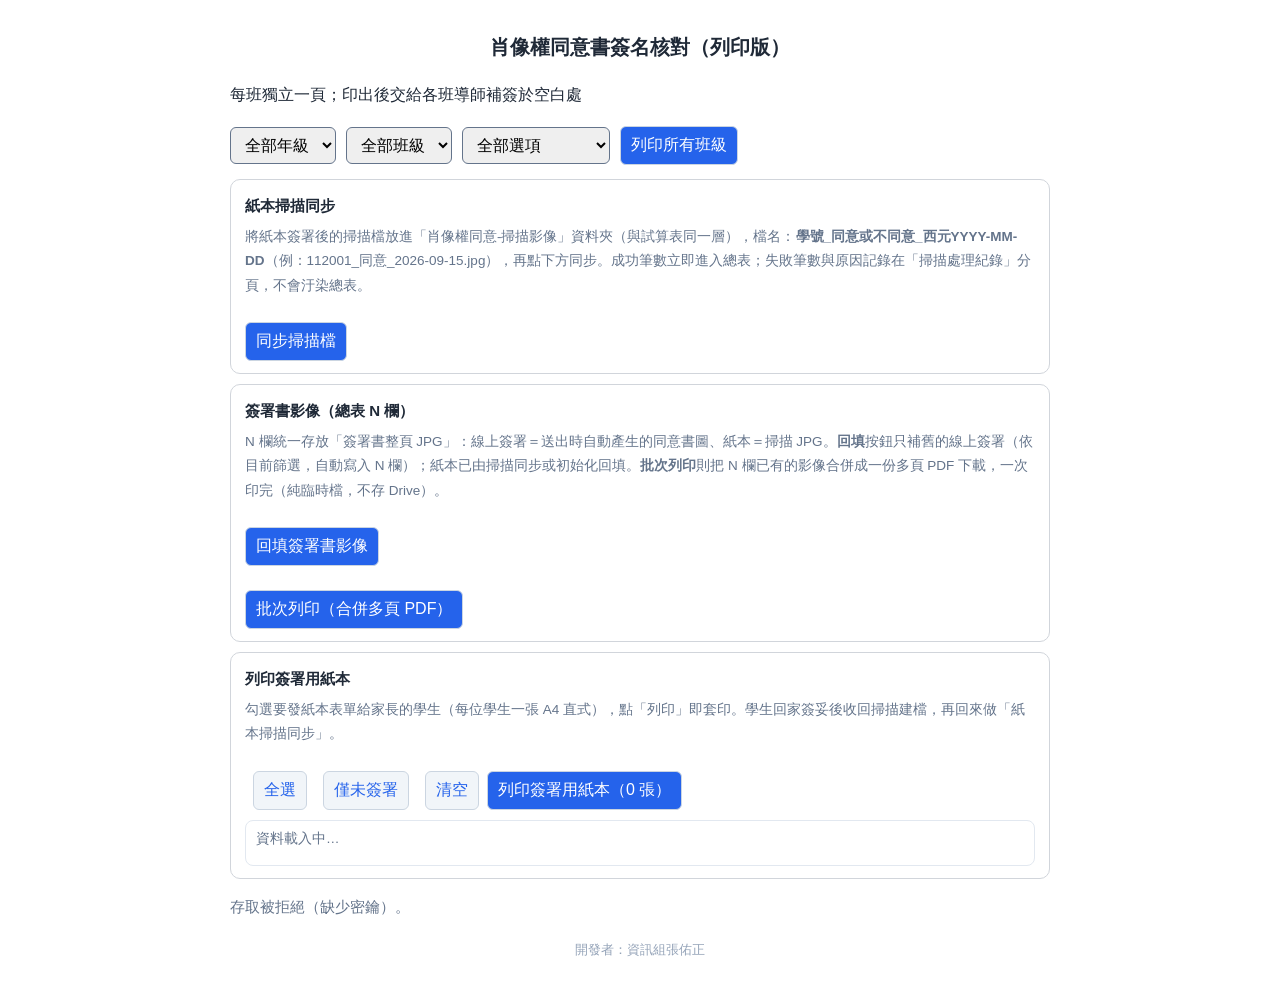
==== print.html @ b361d71b "Add files via upload" ====
<!DOCTYPE html>
<html lang="zh-Hant">
<head>
<meta charset="utf-8">
<meta name="viewport" content="width=device-width, initial-scale=1">
<title>簽名核對列印（給各班導師）</title>
<link rel="stylesheet" href="css/style.css?v=14">
<style>
/* ---- 列印版專用樣式（螢幕外觀） ---- */
#print-root .class-block{border:1px solid #e2e8f0;border-radius:8px;margin:14px 0;padding:10px 14px}
#print-root .class-block h2{margin:0 0 4px;font-size:18px}
.cls-summary{font-size:14px;color:#64748b;margin:0 0 8px}
#print-root table th,#print-root table td{text-align:center}
#print-root table td{padding:3px 5px}
/* 一班切成左右兩欄並排，30 人也能縮在兩面 A4 內 */
#print-root .cols{display:grid;grid-template-columns:1fr 1fr;gap:10px 16px;align-items:start}
#print-root .cols table{width:100%;table-layout:fixed}
/* 固定欄寬：學號 6 碼、座號 2 碼、選項 同意/不同意/未填寫、簽名佔其餘 */
#print-root .cols col.c1{width:17%}
#print-root .cols col.c2{width:10%}
#print-root .cols col.c3{width:23%}
#print-root .cols col.c4{width:50%}
#print-root .cols td{box-sizing:border-box;height:60px;padding:4px 5px;overflow:hidden}
#print-root .cols tbody tr{height:60px}
#print-root .cols td.c1,#print-root .cols td.c2,#print-root .cols td.c3{white-space:nowrap}
.teacher-footer{display:flex;justify-content:space-between;align-items:flex-start;margin-top:6px;page-break-inside:avoid}
.teacher-sign{margin:30px 0 0;font-size:14px;color:#1e293b}
.teacher-sign .sign-line{display:inline-block;width:14em;border-bottom:1px solid #94a3b8}
.security-note{margin:0;font-size:12.5px;color:#b91c1c}
.sigl img{height:52px;max-width:100%;width:auto;border:0;border-radius:4px;object-fit:contain;vertical-align:middle}
.sigl.pending{display:inline-block;height:52px;width:100%}
.err{color:#b91c1c;font-size:12px}
.sigl .sig-err{display:none;color:#dc2626;font-size:11px}
.sigl.bad img{display:none}
.sigl.bad .sig-err{display:inline;color:#dc2626;font-size:11px}
/* 紙本列：簽名欄顯示可點開掃描檔的「紙本」連結，不是 ── 簽名圖 */
.sigl.paper{display:inline-block;padding:2px 8px;border:1px solid #3b82f6;border-radius:10px;
  color:#2563eb;font-size:12px;text-decoration:none;background:#eff6ff}
/* N 欄「簽署書影像」小連結：行政快速取用單張；只在螢幕顯示，列印時隱藏 */
.sigl-img{display:inline-block;margin-left:4px;padding:1px 6px;border:1px solid #94a3b8;
  border-radius:10px;color:#475569;font-size:11px;text-decoration:none;background:#f8fafc;
  vertical-align:middle;white-space:nowrap}
.sigl-img:hover{background:#e2e8f0;color:#0f172a}
/* ---- 工具區（同步掃描＋紙本表單選取；螢幕顯示，列印隱藏） ---- */
.tools-wrap{display:flex;flex-direction:column;gap:10px;margin:14px 0}
.tool-block{border:1px solid #d1d5db;border-radius:10px;padding:12px 14px}
.tool-block h3{margin:0 0 6px;font-size:15px}
.tool-block .hint{font-size:13.5px;color:#64748b;margin:0 0 8px}
.tool-block .row{display:flex;gap:8px;align-items:center;flex-wrap:wrap}
.sync-result{font-size:14px;color:#1e293b}
.sync-result .err{display:block;color:#b91c1c}
.sel-list{margin-top:10px;max-height:300px;overflow:auto;border:1px solid #e2e8f0;border-radius:8px;padding:6px 10px}
.sel-cls{font-size:14px;color:#334155;margin:8px 0 2px;padding-bottom:2px;border-bottom:1px solid #e2e8f0}
.sel-cls b{color:#0f172a}
.sel-item{display:inline-flex;align-items:center;gap:4px;margin:2px 14px 2px 0;font-size:14px;font-weight:400;white-space:nowrap}
.sel-item.checked{background:#eff6ff}
.sel-item .na{color:#94a3b8}
.sel-item .ok{color:#166534}
.sel-item .no{color:#991b1b}
/* ---- 紙本表單（A4 直式，只出現在列印中；螢幕一律隱藏） ---- */
#paper-root{display:none}
@media print{
  #paper-root{display:none}
  .sigl-img{display:none}   /* 行政取用連結不列印 */
  body.paper .print-tools, body.paper h1, body.paper .sub, body.paper #summary,
  body.paper .credit, body.paper #print-root{display:none!important}
  body.paper #paper-root{display:block;padding:0}
  body.paper{max-width:none;padding:0}
  .paper-form{page-break-after:always;page-break-inside:avoid}
  .paper-form:last-child{page-break-after:auto}
  .paper-form h2{font-size:20px;text-align:center;margin:0 0 16px;color:#111827}
  .pf-id{font-size:15px;margin:0 0 12px;white-space:nowrap}
  .pf-blank{display:inline-block;border-bottom:1px solid #000;color:#000}
  .pf-id .pf-blank{min-width:6em}
  .pf-sign .pf-blank{min-width:13em;height:1em;vertical-align:bottom}
  .paper-form .consent{font-size:13.5px;line-height:1.9;color:#000;background:#fff;
    border:1px solid #94a3b8;white-space:pre-wrap;padding:12px 16px;margin:10px 0}
  .pf-check,.pf-choice{font-size:17px;margin:14px 0;color:#000}
  .pf-check .ck,.pf-choice .ck{display:inline-block;font-size:22px;font-weight:700;color:#000;padding:0 4px}
  .pf-sign{border:1px dashed #64748b;border-radius:8px;padding:14px 16px;margin:18px 0;min-height:150px}
  .pf-sign p{margin:72px 0 0;font-size:16px}
  .pf-date{font-size:13px;color:#111827;text-align:right;margin:14px 0 0}
}
@media print{
  .print-tools{display:none}
  .sigl-img{display:none}   /* 行政取用連結不列印 */
  h1,.sub,#summary{display:none}
  body{padding:0}
  .credit{display:none}
  #print-root .class-block{break-before:page;border:0;padding:0;margin:0}
  #print-root .class-block:first-of-type{break-before:auto}
  .cls-summary{page-break-after:avoid}
  .cols{display:grid;grid-template-columns:1fr 1fr;gap:10px 16px}
  .cols table{width:100%}
  table{font-size:14px;page-break-inside:auto}
  tr{page-break-inside:avoid}
  .teacher-footer{page-break-inside:avoid}
  .sigl img{print-color-adjust:exact;-webkit-print-color-adjust:exact;break-inside:avoid}
}
</style>
</head>
<body class="teacher">

<h1>肖像權同意書簽名核對（列印版）</h1>
<p class="sub">每班獨立一頁；印出後交給各班導師補簽於空白處</p>

<div class="filters print-tools">
  <select id="grade" onchange="gradeChange()"><option value="">全部年級</option></select>
  <select id="cls" onchange="clsChange()"><option value="">全部班級</option></select>
  <select id="dec"><option value="">全部選項</option><option>同意</option><option>部分同意</option><option>條件同意</option><option>條件+部分同意</option><option>不同意</option><option>未填寫</option></select>
  <button class="btn" onclick="doPrint()">列印所有班級</button>
</div>

<!-- 工具區：紙本掃描同步＋簽署用紙本列印（列印時隱藏） -->
<div class="tools-wrap print-tools">
  <div class="tool-block">
    <h3>紙本掃描同步</h3>
    <p class="hint">將紙本簽署後的掃描檔放進「肖像權同意-掃描影像」資料夾（與試算表同一層），檔名：<b>學號_同意或不同意_西元YYYY-MM-DD</b>（例：112001_同意_2026-09-15.jpg），再點下方同步。成功筆數立即進入總表；失敗筆數與原因記錄在「掃描處理紀錄」分頁，不會汙染總表。</p>
    <div class="row">
      <button class="btn" onclick="doSync()">同步掃描檔</button>
      <span id="syncResult" class="sync-result"></span>
    </div>
  </div>
  <div class="tool-block">
    <h3>簽署書影像（總表 N 欄）</h3>
    <p class="hint">N 欄統一存放「簽署書整頁 JPG」：線上簽署＝送出時自動產生的同意書圖、紙本＝掃描 JPG。<b>回填</b>按鈕只補舊的線上簽署（依目前篩選，自動寫入 N 欄）；紙本已由掃描同步或初始化回填。<b>批次列印</b>則把 N 欄已有的影像合併成一份多頁 PDF 下載，一次印完（純臨時檔，不存 Drive）。</p>
    <div class="row">
      <button class="btn" onclick="exportPages()">回填簽署書影像</button>
      <span id="pdfResult" class="sync-result"></span>
    </div>
    <div class="row" style="margin-top:8px">
      <button class="btn" onclick="batchPrintPdf()">批次列印（合併多頁 PDF）</button>
      <span id="batchResult" class="sync-result"></span>
    </div>
  </div>
  <div class="tool-block">
    <h3>列印簽署用紙本</h3>
    <p class="hint">勾選要發紙本表單給家長的學生（每位學生一張 A4 直式），點「列印」即套印。學生回家簽妥後收回掃描建檔，再回來做「紙本掃描同步」。</p>
    <div class="row">
      <button class="btn light" onclick="selAll()">全選</button>
      <button class="btn light" onclick="selUnsigned()">僅未簽署</button>
      <button class="btn light" onclick="selClear()">清空</button>
      <button class="btn" onclick="doPaperPrint()">列印簽署用紙本（<span id="selCount">0</span> 張）</button>
    </div>
    <div id="selStudents" class="sel-list"><p class="hint">資料載入中…</p></div>
  </div>
</div>

<div id="summary"></div>
<div id="print-root"></div>
<div id="paper-root"></div>

<p class="credit"><a href="https://sites.google.com/view/roats1000" target="_blank" rel="noopener">開發者：資訊組張佑正</a></p>

<script src="js/config.js?v=14"></script>
<script src="js/content.js?v=2"></script>
<script src="js/api.js?v=14"></script>
<script src="js/render.js?v=2"></script>
<script src="js/print.js?v=19"></script>

</body>
</html>
---- css/style.css ----
/* 共用樣式：簽名頁(index.html) 與 導師查詢頁(query.html) */
body{font-family:'Noto Sans TC','Microsoft JhengHei',sans-serif;
     margin:0 auto;padding:16px;color:#1f2937;line-height:1.8}
body.parent{max-width:640px}
body.teacher{max-width:820px}
h1{font-size:20px;text-align:center}
h2{font-size:17px}
.box{border:1px solid #d1d5db;border-radius:10px;padding:14px 16px;margin:12px 0}
label{display:block;margin-top:10px;font-weight:600}
input[type=text],select{width:100%;padding:8px;border:1px solid #cbd5e1;
     border-radius:6px;font-size:16px;box-sizing:border-box}
body.teacher input[type=text]{width:auto}
input[readonly]{background:#f1f5f9;color:#475569}
input[type=radio],input[type=checkbox]{transform:scale(1.25);margin-right:6px}
.consent{background:#f8fafc;border:1px solid #e2e8f0;border-radius:8px;
     padding:10px 14px;white-space:pre-wrap;font-size:14px;color:#334155}
canvas{width:100%;height:160px;border:1px dashed #94a3b8;border-radius:8px;
     background:#fff;touch-action:none;display:block}
.btn{background:#2563eb;color:#fff;border:0;padding:12px 22px;border-radius:8px;
     font-size:16px;margin-top:16px;cursor:pointer}
.btn.light{background:#f1f5f9;color:#2563eb;margin-left:8px}
.hint{font-size:13px;color:#64748b;margin-top:6px}
.hidden{display:none}
.err{color:#dc2626;font-size:14px;margin-top:6px}
#result .ok{font-size:20px;font-weight:700;color:#16a34a;margin:12px 0}
#result .bad{font-size:20px;font-weight:700;color:#dc2626;margin:12px 0}
#result .msg{white-space:pre-wrap;line-height:1.9;margin-top:8px}
#result a.btn, #result button.btn{display:inline-block;margin-top:16px;background:#2563eb;color:#fff;
     text-decoration:none;padding:12px 22px;border-radius:8px;font-size:16px;border:0;cursor:pointer}
/* ---- 導師查詢頁 ---- */
.filters{margin:12px 0;display:flex;gap:10px;align-items:center;flex-wrap:wrap}
body.teacher select,.btn,.search{padding:8px 10px;border:1px solid #cbd5e1;border-radius:6px;font-size:16px;width:auto;box-sizing:border-box}
body.teacher .filters .btn{margin-top:0}
body.teacher select{border-color:#64748b}
body.teacher h1{font-size:20px}
.search{flex:1;min-width:220px}
#summary{font-size:15px;color:#64748b;margin:6px 0}
table{width:100%;border-collapse:collapse;font-size:14px}
th,td{border:1px solid #e2e8f0;padding:6px 8px;text-align:left}
body.teacher table{font-size:14px}
body.teacher table th{font-size:16px;background:#f1f5f9}
body.teacher table th,body.teacher table td{border:1px solid #64748b;text-align:center}
th{background:#f1f5f9}
td.ok{background:#dcfce7;color:#166534;text-align:center}
td.no{background:#fee2e2;color:#991b1b;text-align:center}
td.part{background:#fef9c3;color:#854d0e;text-align:center}
td.na{color:#94a3b8;text-align:center}
td.center{text-align:center}
/* 紙本簽署標籤：查詢／列印頁標示「該紀錄來自紙本簽署」 */
.badge-paper{display:inline-block;font-size:11px;line-height:1.5;color:#2563eb;
  border:1px solid #93c5fd;border-radius:10px;padding:0 6px;margin-left:4px}
/* 頁尾開發者署名：預設同色、滑過才變色，暗示可點 */
.credit{font-size:13px;color:#94a3b8;text-align:center;margin:18px 0 6px}
.credit a{color:#94a3b8;text-decoration:none;transition:color .25s ease}
.credit a:hover{color:#2563eb;text-decoration:underline}
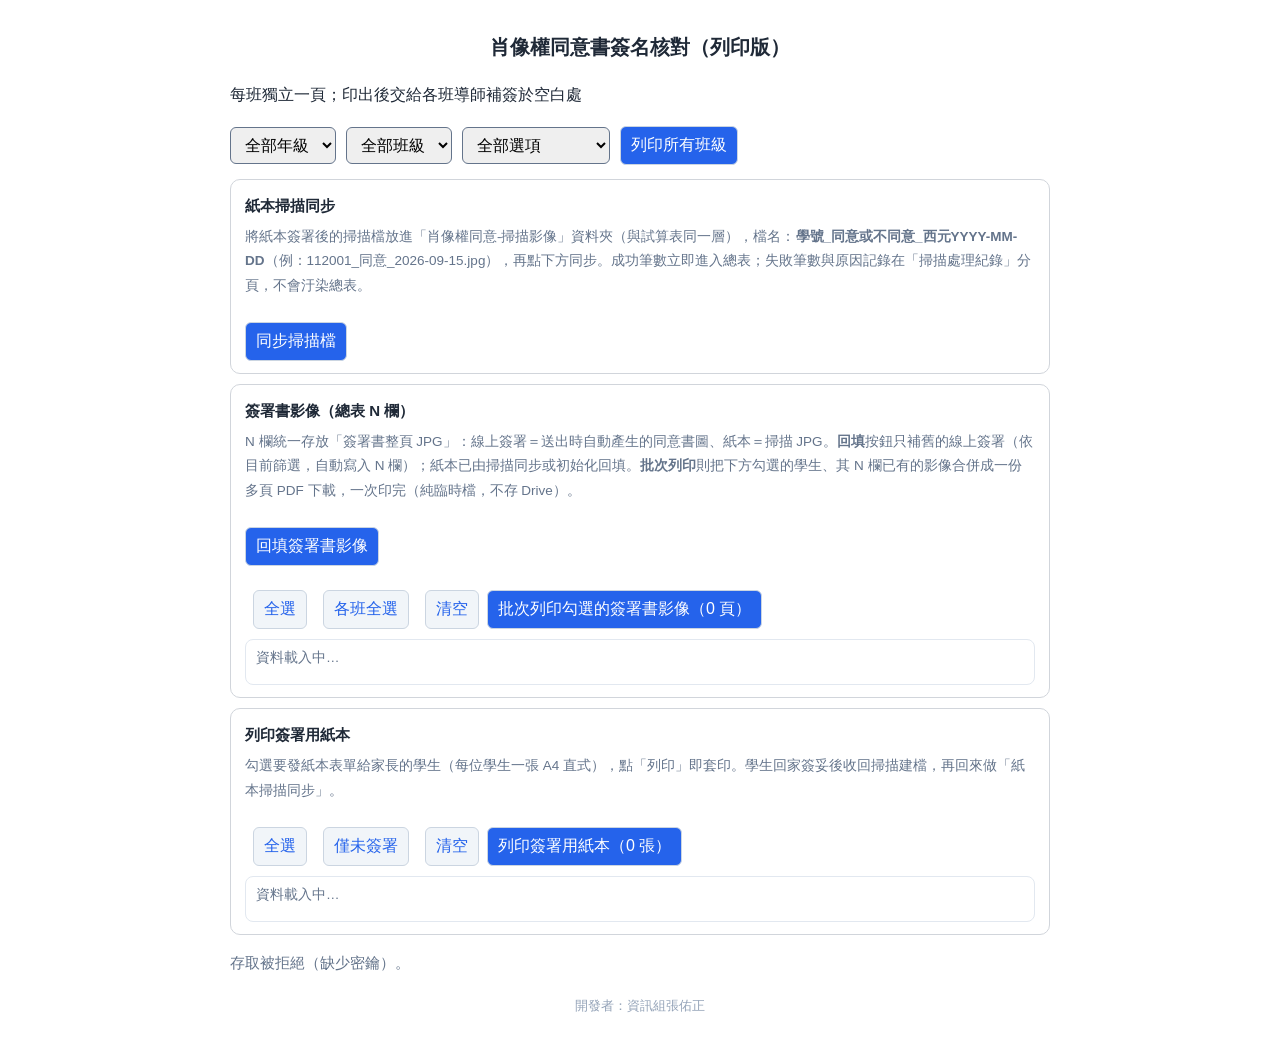
==== commit f821a26b: "Add files via upload" ====
--- a/print.html
+++ b/print.html
@@ -123,15 +123,19 @@
   </div>
   <div class="tool-block">
     <h3>簽署書影像（總表 N 欄）</h3>
-    <p class="hint">N 欄統一存放「簽署書整頁 JPG」：線上簽署＝送出時自動產生的同意書圖、紙本＝掃描 JPG。<b>回填</b>按鈕只補舊的線上簽署（依目前篩選，自動寫入 N 欄）；紙本已由掃描同步或初始化回填。<b>批次列印</b>則把 N 欄已有的影像合併成一份多頁 PDF 下載，一次印完（純臨時檔，不存 Drive）。</p>
+    <p class="hint">N 欄統一存放「簽署書整頁 JPG」：線上簽署＝送出時自動產生的同意書圖、紙本＝掃描 JPG。<b>回填</b>按鈕只補舊的線上簽署（依目前篩選，自動寫入 N 欄）；紙本已由掃描同步或初始化回填。<b>批次列印</b>則把下方勾選的學生、其 N 欄已有的影像合併成一份多頁 PDF 下載，一次印完（純臨時檔，不存 Drive）。</p>
     <div class="row">
       <button class="btn" onclick="exportPages()">回填簽署書影像</button>
       <span id="pdfResult" class="sync-result"></span>
     </div>
     <div class="row" style="margin-top:8px">
-      <button class="btn" onclick="batchPrintPdf()">批次列印（合併多頁 PDF）</button>
+      <button class="btn light" onclick="pageSelAll()">全選</button>
+      <button class="btn light" onclick="pageSelAllCls()">各班全選</button>
+      <button class="btn light" onclick="pageSelClear()">清空</button>
+      <button class="btn" onclick="batchPrintPdf()">批次列印勾選的簽署書影像（<span id="pageCount">0</span> 頁）</button>
       <span id="batchResult" class="sync-result"></span>
     </div>
+    <div id="pageStudents" class="sel-list"><p class="hint">資料載入中…</p></div>
   </div>
   <div class="tool-block">
     <h3>列印簽署用紙本</h3>
@@ -156,7 +160,7 @@
 <script src="js/content.js?v=2"></script>
 <script src="js/api.js?v=14"></script>
 <script src="js/render.js?v=2"></script>
-<script src="js/print.js?v=19"></script>
+<script src="js/print.js?v=20"></script>
 
 </body>
 </html>
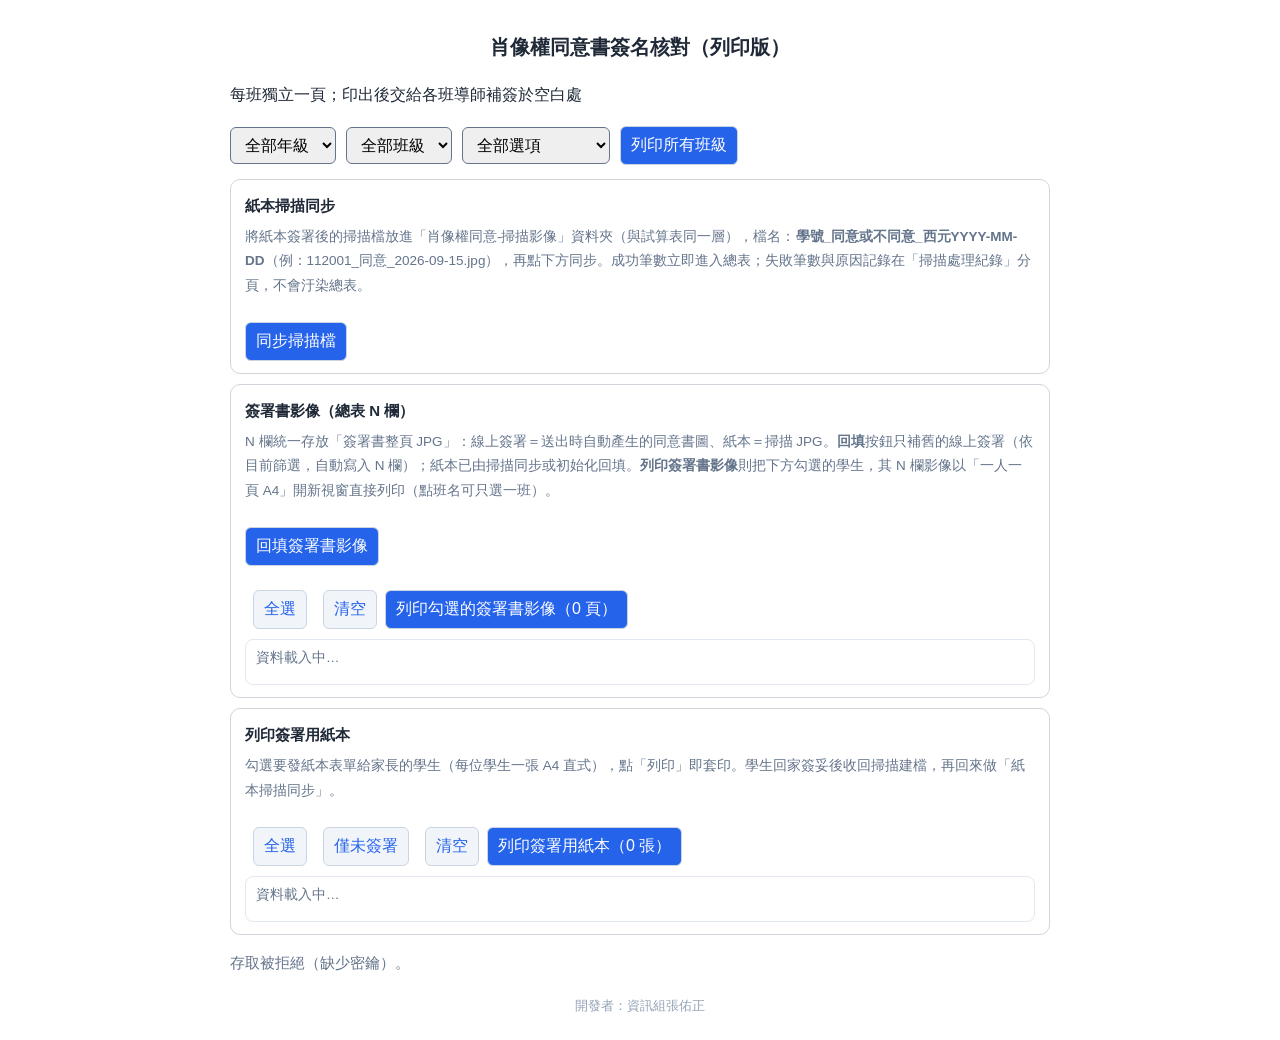
==== commit 88257254: "Add files via upload" ====
--- a/print.html
+++ b/print.html
@@ -52,6 +52,8 @@
 .sel-list{margin-top:10px;max-height:300px;overflow:auto;border:1px solid #e2e8f0;border-radius:8px;padding:6px 10px}
 .sel-cls{font-size:14px;color:#334155;margin:8px 0 2px;padding-bottom:2px;border-bottom:1px solid #e2e8f0}
 .sel-cls b{color:#0f172a}
+.sel-cls b a{color:#0f172a;cursor:pointer;text-decoration:underline}
+.sel-cls-n{color:#94a3b8;font-size:12px;font-weight:400}
 .sel-item{display:inline-flex;align-items:center;gap:4px;margin:2px 14px 2px 0;font-size:14px;font-weight:400;white-space:nowrap}
 .sel-item.checked{background:#eff6ff}
 .sel-item .na{color:#94a3b8}
@@ -91,11 +93,21 @@
   #print-root .class-block:first-of-type{break-before:auto}
   .cls-summary{page-break-after:avoid}
   .cols{display:grid;grid-template-columns:1fr 1fr;gap:10px 16px}
-  .cols table{width:100%}
+  .cols table{width:100%;table-layout:fixed}
   table{font-size:14px;page-break-inside:auto}
   tr{page-break-inside:avoid}
-  .teacher-footer{page-break-inside:avoid}
+  .teacher-footer{page-break-inside:avoid;break-inside:avoid}
   .sigl img{print-color-adjust:exact;-webkit-print-color-adjust:exact;break-inside:avoid}
+  /* 人數多的班（>32）：縮小簽名圖與「列高」讓資安提醒＋導師簽名區留在同一頁。
+     注意：上方 td/tr 有 height:60px 硬鎖，必須在這裡一併覆蓋，否則只縮圖片無效。 */
+  .cols.dense table{font-size:12.5px}
+  .cols.dense td,.cols.dense th{padding:1px 3px}
+  #print-root .cols.dense td{height:40px;padding:1px 3px}
+  #print-root .cols.dense tbody tr{height:40px}
+  .cols.dense .sigl img{height:34px}
+  .cols.dense .sigl.pending{height:34px}
+  .cols.dense .sigl.paper{font-size:11px;padding:1px 5px}
+  .cols.dense .cls-summary{margin:2px 0 4px;font-size:12px}
 }
 </style>
 </head>
@@ -123,16 +135,15 @@
   </div>
   <div class="tool-block">
     <h3>簽署書影像（總表 N 欄）</h3>
-    <p class="hint">N 欄統一存放「簽署書整頁 JPG」：線上簽署＝送出時自動產生的同意書圖、紙本＝掃描 JPG。<b>回填</b>按鈕只補舊的線上簽署（依目前篩選，自動寫入 N 欄）；紙本已由掃描同步或初始化回填。<b>批次列印</b>則把下方勾選的學生、其 N 欄已有的影像合併成一份多頁 PDF 下載，一次印完（純臨時檔，不存 Drive）。</p>
+    <p class="hint">N 欄統一存放「簽署書整頁 JPG」：線上簽署＝送出時自動產生的同意書圖、紙本＝掃描 JPG。<b>回填</b>按鈕只補舊的線上簽署（依目前篩選，自動寫入 N 欄）；紙本已由掃描同步或初始化回填。<b>列印簽署書影像</b>則把下方勾選的學生，其 N 欄影像以「一人一頁 A4」開新視窗直接列印（點班名可只選一班）。</p>
     <div class="row">
       <button class="btn" onclick="exportPages()">回填簽署書影像</button>
       <span id="pdfResult" class="sync-result"></span>
     </div>
     <div class="row" style="margin-top:8px">
       <button class="btn light" onclick="pageSelAll()">全選</button>
-      <button class="btn light" onclick="pageSelAllCls()">各班全選</button>
       <button class="btn light" onclick="pageSelClear()">清空</button>
-      <button class="btn" onclick="batchPrintPdf()">批次列印勾選的簽署書影像（<span id="pageCount">0</span> 頁）</button>
+      <button class="btn" onclick="batchPrintPdf()">列印勾選的簽署書影像（<span id="pageCount">0</span> 頁）</button>
       <span id="batchResult" class="sync-result"></span>
     </div>
     <div id="pageStudents" class="sel-list"><p class="hint">資料載入中…</p></div>
@@ -160,7 +171,7 @@
 <script src="js/content.js?v=2"></script>
 <script src="js/api.js?v=14"></script>
 <script src="js/render.js?v=2"></script>
-<script src="js/print.js?v=20"></script>
+<script src="js/print.js?v=22"></script>
 
 </body>
 </html>
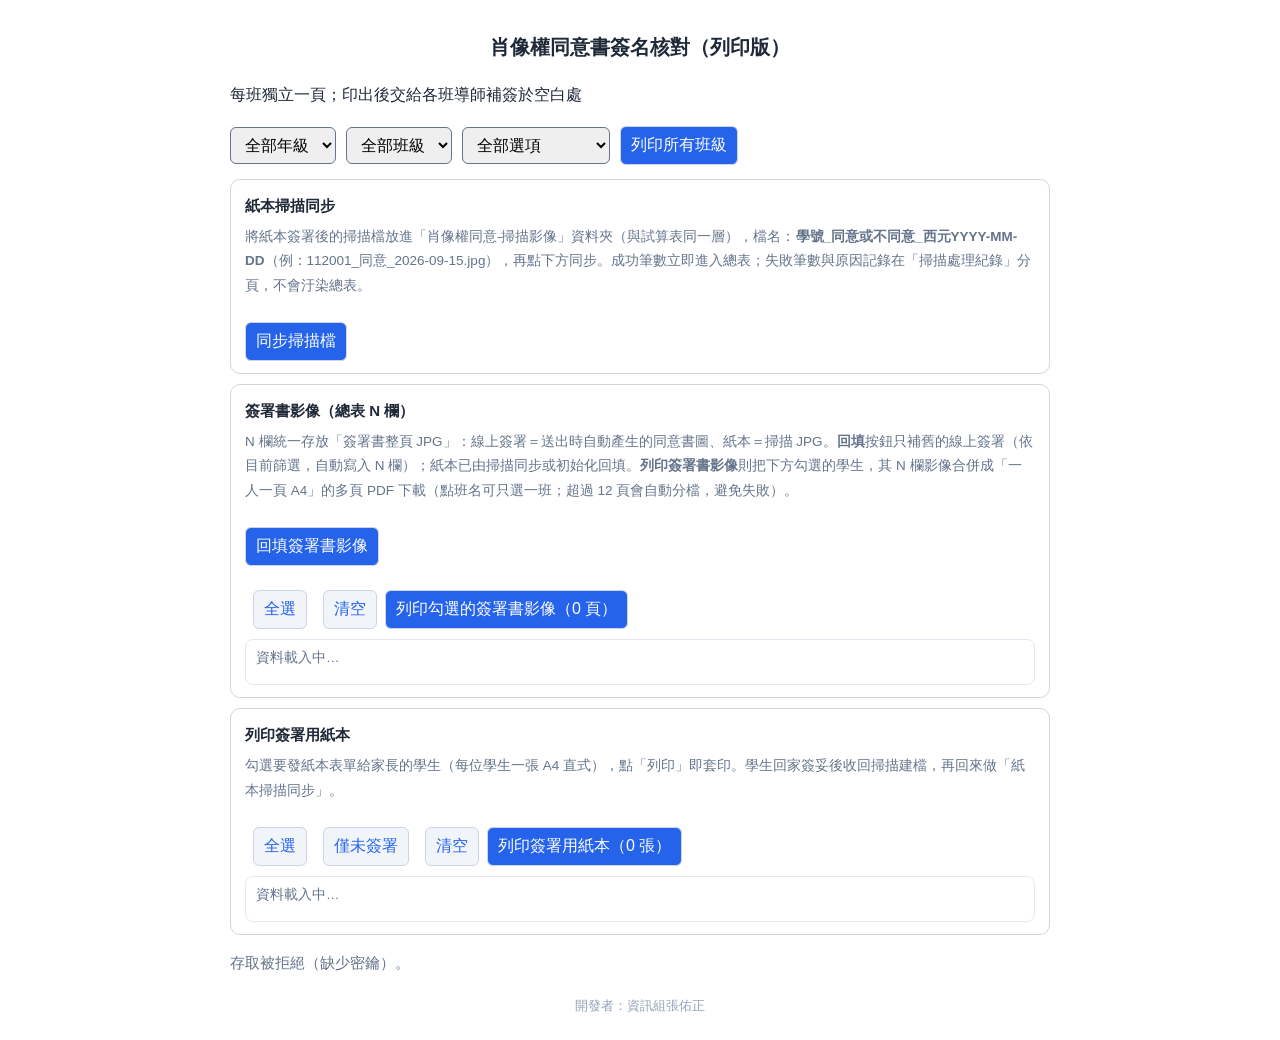
==== commit ca0f2d76: "Add files via upload" ====
--- a/print.html
+++ b/print.html
@@ -135,7 +135,7 @@
   </div>
   <div class="tool-block">
     <h3>簽署書影像（總表 N 欄）</h3>
-    <p class="hint">N 欄統一存放「簽署書整頁 JPG」：線上簽署＝送出時自動產生的同意書圖、紙本＝掃描 JPG。<b>回填</b>按鈕只補舊的線上簽署（依目前篩選，自動寫入 N 欄）；紙本已由掃描同步或初始化回填。<b>列印簽署書影像</b>則把下方勾選的學生，其 N 欄影像以「一人一頁 A4」開新視窗直接列印（點班名可只選一班）。</p>
+    <p class="hint">N 欄統一存放「簽署書整頁 JPG」：線上簽署＝送出時自動產生的同意書圖、紙本＝掃描 JPG。<b>回填</b>按鈕只補舊的線上簽署（依目前篩選，自動寫入 N 欄）；紙本已由掃描同步或初始化回填。<b>列印簽署書影像</b>則把下方勾選的學生，其 N 欄影像合併成「一人一頁 A4」的多頁 PDF 下載（點班名可只選一班；超過 12 頁會自動分檔，避免失敗）。</p>
     <div class="row">
       <button class="btn" onclick="exportPages()">回填簽署書影像</button>
       <span id="pdfResult" class="sync-result"></span>
@@ -171,7 +171,7 @@
 <script src="js/content.js?v=2"></script>
 <script src="js/api.js?v=14"></script>
 <script src="js/render.js?v=2"></script>
-<script src="js/print.js?v=22"></script>
+<script src="js/print.js?v=24"></script>
 
 </body>
 </html>
